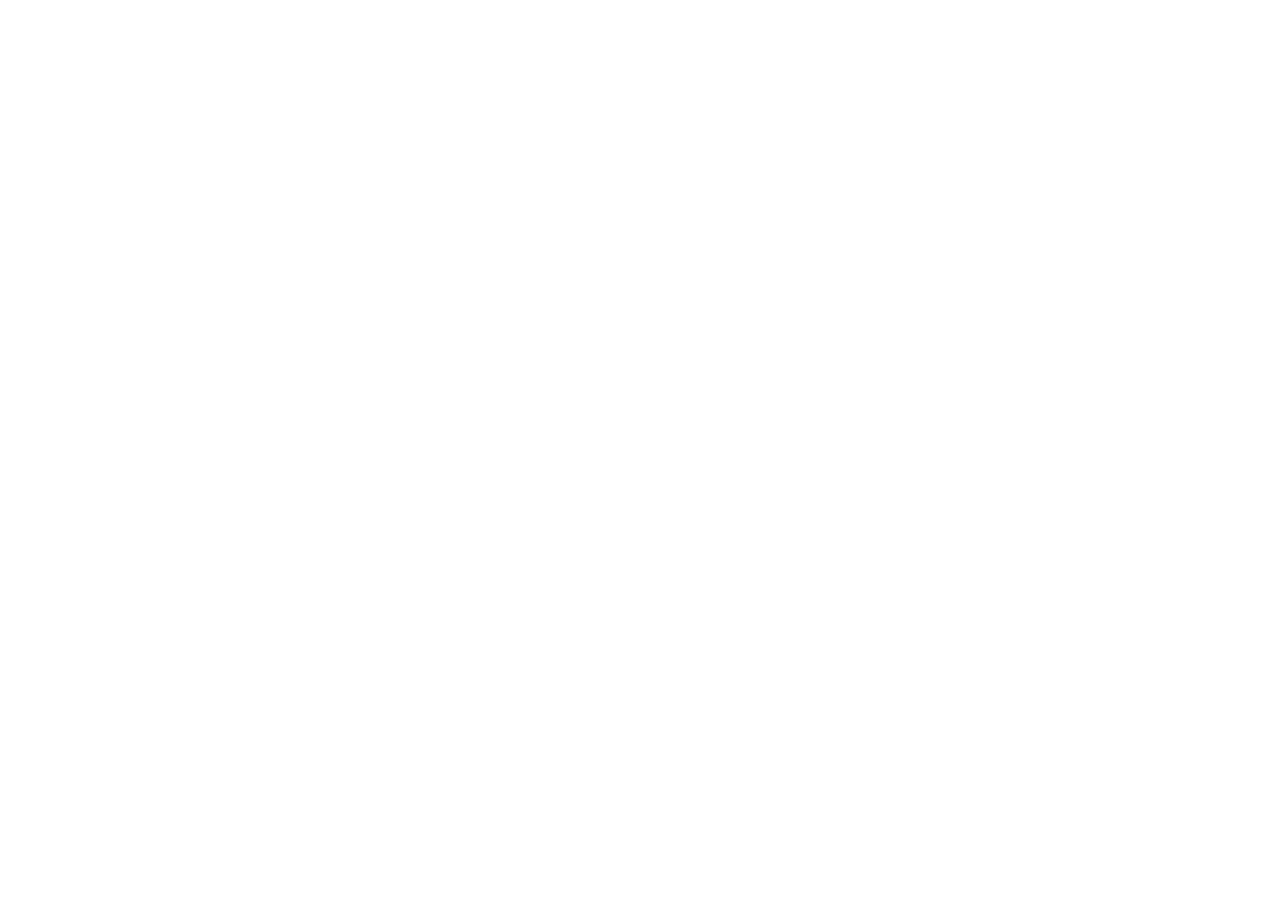
==== index.html @ 6b243b8c "feat: add base files" ====
<!DOCTYPE html>
<html lang="en">
<head>
    <meta charset="UTF-8">
    <meta http-equiv="X-UA-Compatible" content="IE=edge">
    <meta name="viewport" content="width=device-width, initial-scale=1.0">
    <title>SongBird quiz</title>
    <link rel="stylesheet" href="./style.css">
</head>
<body>
    
    <script src="./scripts/app.js"></script>
</body>
</html>
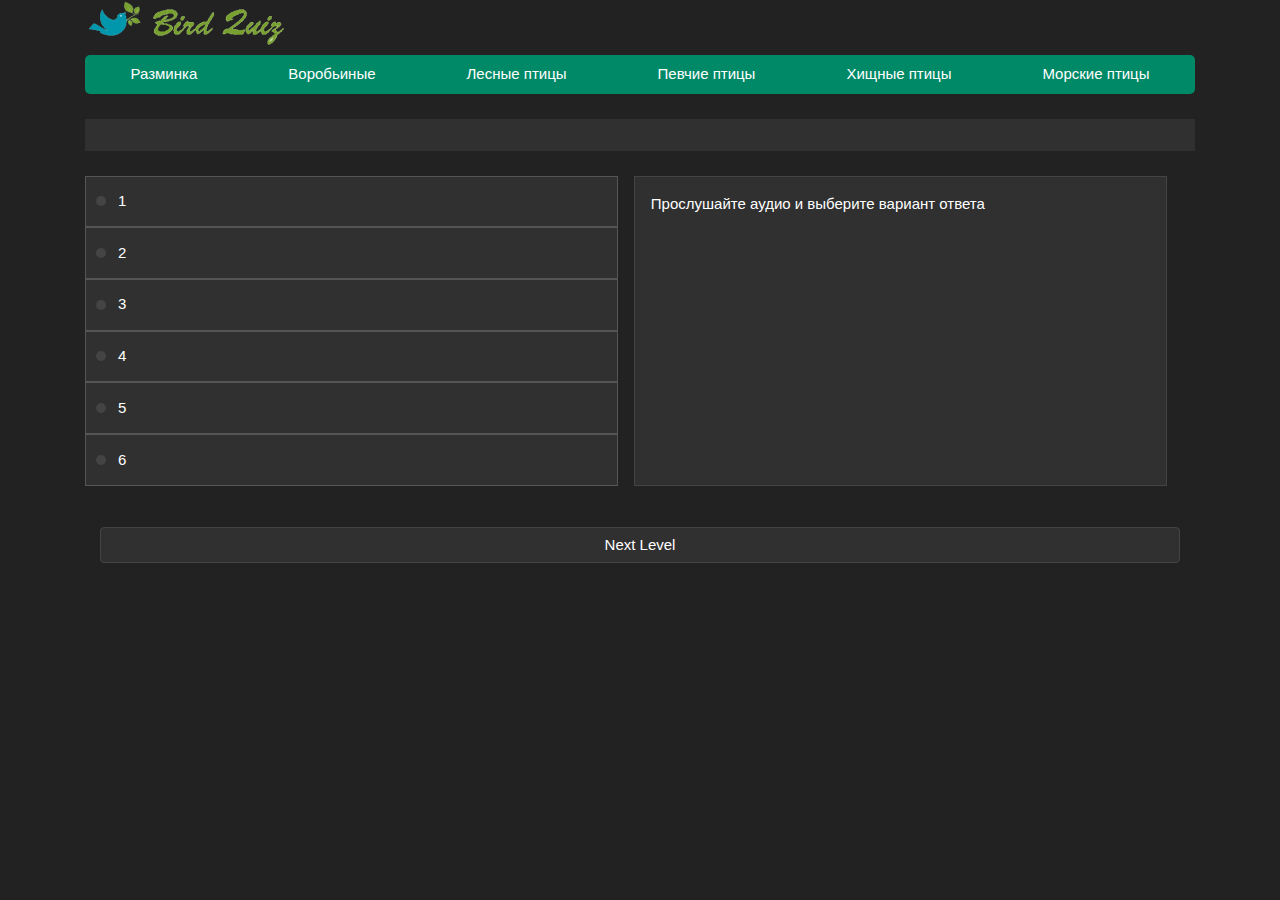
==== commit 0be9c798: "feat: add styles and layout" ====
--- a/index.html
+++ b/index.html
@@ -8,7 +8,54 @@
     <link rel="stylesheet" href="./style.css">
 </head>
 <body>
-    
+    <main class="container">
+        <header class="header">
+            <div class="header__top-panel">
+                <div class="logo"></div>
+            </div>
+            <ul class="progress__bar">
+            <li class="progress__item">Разминка</li>
+            <li class="progress__item">Воробьиные</li>
+            <li class="progress__item">Лесные птицы</li>
+            <li class="progress__item">Певчие птицы</li>
+            <li class="progress__item">Хищные птицы</li>
+            <li class="progress__item">Морские птицы</li>
+            </ul>
+        </header>
+     
+        <section class="quiz-question">
+
+            <!-- <img class="quiz-question__image" src="/img/unknown-bird.jpg" alt="bird">
+            <div class="quiz-question__info">
+                <h3 class="quiz-question__title">*****</h3>
+                <div class="quiz-question__audio">
+                </div>
+            </div> -->
+
+        </section>
+
+        <div class="quiz-controls">
+            <section class="options">
+                <ul class="options__list">
+                    <li class="options__list-item">
+                        1</li>
+                    <li class="options__list-item">2</li>
+                    <li class="options__list-item">3</li>
+                    <li class="options__list-item">4</li>
+                    <li class="options__list-item">5</li>
+                    <li class="options__list-item">6</li>
+                </ul>
+            </section>
+            <section class="card">
+                Прослушайте аудио и выберите вариант ответа
+                </section>
+            <button class="btn--level btn--active">Next Level</button>
+        </div>
+
+    </main>
+    <script src="./scripts/birdsData.js"></script>
+    <script src="./scripts/HTMLservice.js"></script>
+    <script src="./scripts/gameService.js"></script>
     <script src="./scripts/app.js"></script>
 </body>
 </html>--- a/style.css
+++ b/style.css
@@ -0,0 +1,197 @@
+* {
+  margin: 0;
+  padding: 0;
+  box-sizing: border-box;
+}
+
+body {
+  font-family: "Lato", -apple-system, BlinkMacSystemFont, "Segoe UI", Roboto, "Helvetica Neue", Arial, sans-serif, "Apple Color Emoji", "Segoe UI Emoji", "Segoe UI Symbol";
+  font-size: 0.9375rem;
+  font-weight: 400;
+  line-height: 1.5;
+  color: #fff;
+  text-align: left;
+  background-color: #222;
+}
+
+.container {
+  width: 100%;
+  padding-right: 15px;
+  padding-left: 15px;
+  margin-right: auto;
+  margin-left: auto;
+}
+
+.header {
+  display: flex;
+  flex-direction: column;
+}
+
+.logo {
+  background-image: url(./img/logo.png);
+  width: 200px;
+  height: 55px;
+  background-size: contain;
+  background-repeat: no-repeat;
+}
+
+.progress__bar {
+  display: flex;
+  list-style: none;
+  justify-content: space-between;
+  flex-wrap: wrap;
+  padding: 0;
+  margin-bottom: 25px;
+  border-radius: 5px;
+  overflow: hidden;
+}
+
+.progress__item {
+  padding: 0.5rem 0.75rem;
+  text-align: center;
+  background-color: #008966;
+  border-color: #007c5d;
+  flex: auto;
+}
+
+.progress__item--active {
+  background-color: #23b08d;
+}
+
+.quiz-question {
+  background-color: #303030;
+  display: flex;
+  padding: 1rem;
+  margin-bottom: 25px;
+}
+
+.quiz-question__info {
+  padding-left: 1rem;
+}
+
+.quiz-question__title {
+  font-size: 2rem;
+  margin-bottom: 0.5rem;
+  font-weight: 500;
+  line-height: 1.2;
+}
+
+.quiz-controls {
+  display: flex;
+  flex-wrap: wrap;
+  gap: 1rem;
+}
+
+.options {
+  flex: 0 0 48%;
+}
+
+.options__list {
+  list-style-type: none;
+}
+
+.options__list-item {
+  position: relative;
+  padding: 0.85rem 2rem;
+  background-color: #303030;
+  border: 1px solid #555;
+  cursor: pointer;
+}
+.options__list-item::before {
+  position: absolute;
+  content: "";
+  width: 10px;
+  height: 10px;
+  left: 10px;
+  top: 50%;
+  transform: translateY(-50%);
+  background-color: #444;
+  border-radius: 50%;
+}
+
+.options__list-item--error::before {
+  background-color: rgb(252, 5, 5);
+}
+
+.options__list-item--correct::before {
+  background-color: rgb(74, 223, 57);
+}
+
+.card {
+  flex: 0 0 48%;
+  background-color: #303030;
+  padding: 1rem;
+  border: 1px solid #444;
+  width: 100%;
+}
+
+.card__image {
+  display: block;
+  margin: 0 auto 25px;
+  width: 200px;
+  height: 155px;
+  border-radius: 10px;
+  -o-object-fit: cover;
+     object-fit: cover;
+  vertical-align: middle;
+  border-style: none;
+}
+
+.card__title, .card__title-latin, .card__media {
+  padding: 0.25rem;
+}
+
+.btn--level {
+  width: 100%;
+  margin: 25px 15px;
+  background-color: #303030;
+  border: 1px solid #444;
+  color: #fff !important;
+  padding: 0.375rem 0.75rem;
+  font-size: 0.9375rem;
+  line-height: 1.5;
+  border-radius: 0.25rem;
+  cursor: pointer;
+  transition: 0.3s;
+}
+
+@media (min-width: 576px) {
+  .container,
+.container-sm {
+    max-width: 540px;
+  }
+}
+@media (min-width: 768px) {
+  .container {
+    max-width: 720px;
+  }
+}
+@media (min-width: 576px) {
+  .container {
+    max-width: 540px;
+  }
+}
+@media (min-width: 768px) {
+  .container,
+.container-sm,
+.container-md {
+    max-width: 720px;
+  }
+}
+@media (min-width: 992px) {
+  .container,
+.container-sm,
+.container-md,
+.container-lg {
+    max-width: 960px;
+  }
+}
+@media (min-width: 1200px) {
+  .container,
+.container-sm,
+.container-md,
+.container-lg,
+.container-xl {
+    max-width: 1140px;
+  }
+}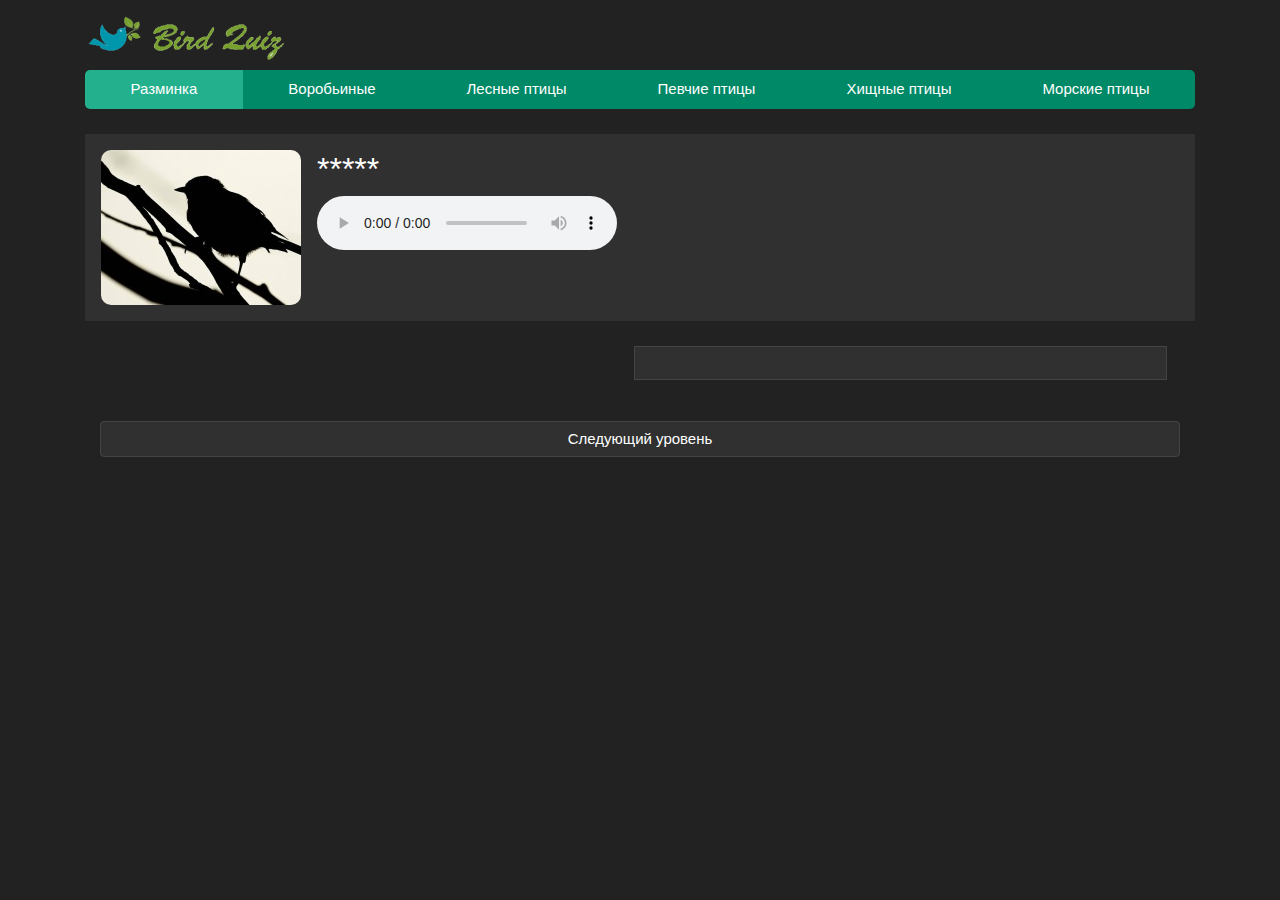
==== commit f0735165: "fix: styles and layout" ====
--- a/index.html
+++ b/index.html
@@ -37,19 +37,13 @@
         <div class="quiz-controls">
             <section class="options">
                 <ul class="options__list">
-                    <li class="options__list-item">
-                        1</li>
-                    <li class="options__list-item">2</li>
-                    <li class="options__list-item">3</li>
-                    <li class="options__list-item">4</li>
-                    <li class="options__list-item">5</li>
-                    <li class="options__list-item">6</li>
+
                 </ul>
             </section>
             <section class="card">
-                Прослушайте аудио и выберите вариант ответа
+                
                 </section>
-            <button class="btn--level btn--active">Next Level</button>
+            <button class="btn--level" data-controls="nextLevel">Следующий уровень</button>
         </div>
 
     </main>
--- a/style.css
+++ b/style.css
@@ -16,8 +16,7 @@
 
 .container {
   width: 100%;
-  padding-right: 15px;
-  padding-left: 15px;
+  padding: 15px 15px;
   margin-right: auto;
   margin-left: auto;
 }
@@ -63,6 +62,12 @@
   display: flex;
   padding: 1rem;
   margin-bottom: 25px;
+}
+
+.quiz-question__image {
+  width: 200px;
+  height: 155px;
+  border-radius: 10px;
 }
 
 .quiz-question__info {
@@ -155,6 +160,10 @@
   transition: 0.3s;
 }
 
+.btn--active {
+  background-color: #008966;
+}
+
 @media (min-width: 576px) {
   .container,
 .container-sm {
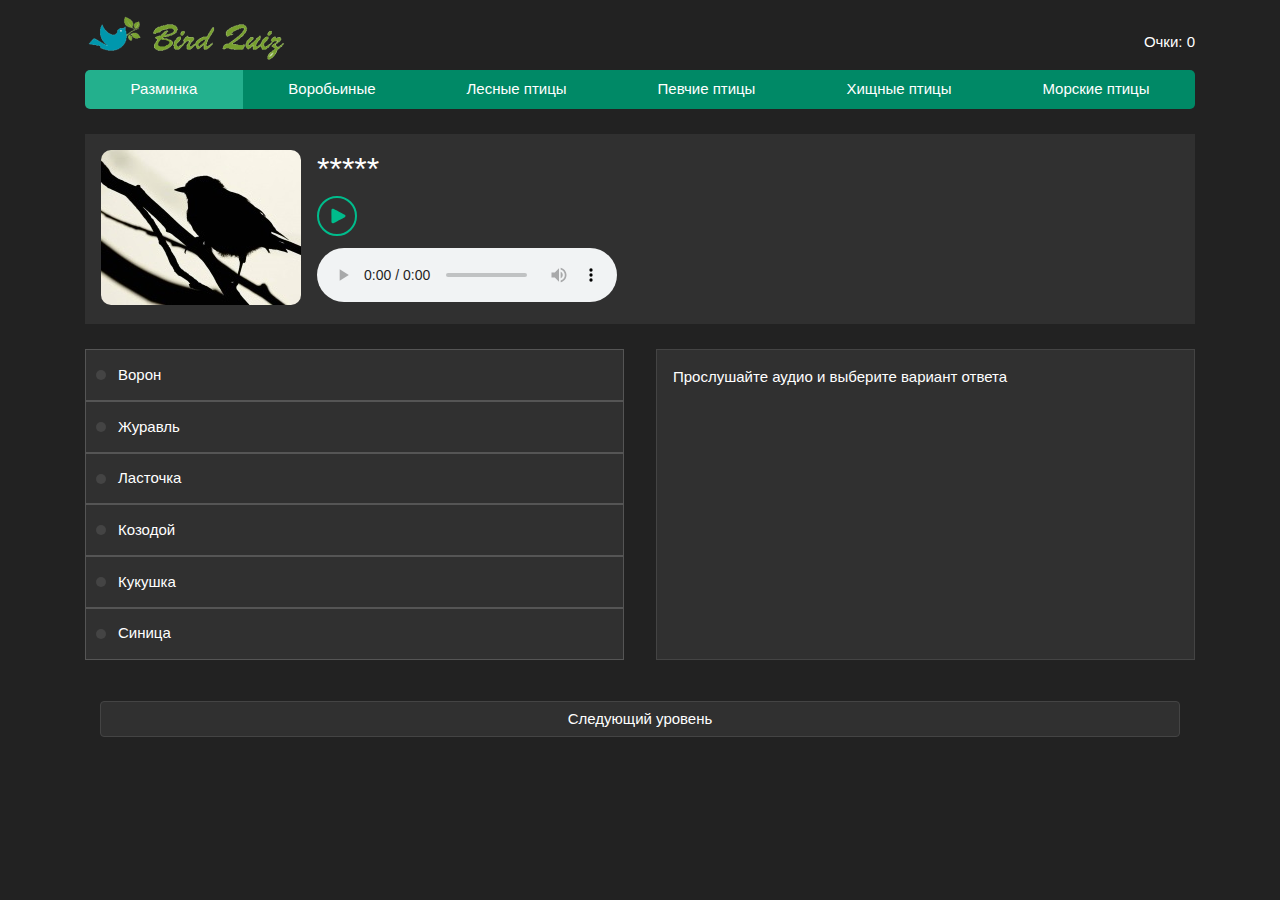
==== commit 64ede49e: "feat: update styles" ====
--- a/index.html
+++ b/index.html
@@ -12,6 +12,7 @@
         <header class="header">
             <div class="header__top-panel">
                 <div class="logo"></div>
+                <div class="score-container">Очки: <span id="score">0</span></div>
             </div>
             <ul class="progress__bar">
             <li class="progress__item">Разминка</li>
--- a/style.css
+++ b/style.css
@@ -26,6 +26,12 @@
   flex-direction: column;
 }
 
+.header__top-panel {
+  display: flex;
+  justify-content: space-between;
+  align-items: center;
+}
+
 .logo {
   background-image: url(./img/logo.png);
   width: 200px;
@@ -88,9 +94,15 @@
 }
 
 .options {
-  flex: 0 0 48%;
-}
-
+  flex: 0 0 100%;
+}
+
+@media screen and (min-width: 992px) {
+  .options {
+    flex: 0 0 50%;
+    padding-right: 1rem;
+  }
+}
 .options__list {
   list-style-type: none;
 }
@@ -123,7 +135,7 @@
 }
 
 .card {
-  flex: 0 0 48%;
+  flex: 1;
   background-color: #303030;
   padding: 1rem;
   border: 1px solid #444;
@@ -203,4 +215,38 @@
 .container-xl {
     max-width: 1140px;
   }
+}
+.playback-button {
+  display: flex;
+  align-items: center;
+  transition: 0.2s;
+  width: 40px;
+  height: 40px;
+  border: 2px solid #00bc8c;
+  justify-content: center;
+  border-radius: 50%;
+  margin-right: 20px;
+  margin-bottom: 12px;
+  cursor: pointer;
+}
+
+.playback-button svg {
+  transition: 0.2s;
+  width: 18px;
+  height: 18px;
+  color: #54b1c1;
+}
+
+.playback-button.playback-button--playing svg.playback-play {
+  display: none;
+}
+.playback-button.playback-button--playing svg.playback-pause {
+  display: block;
+}
+
+.playback-button svg.playback-play {
+  display: block;
+}
+.playback-button svg.playback-pause {
+  display: none;
 }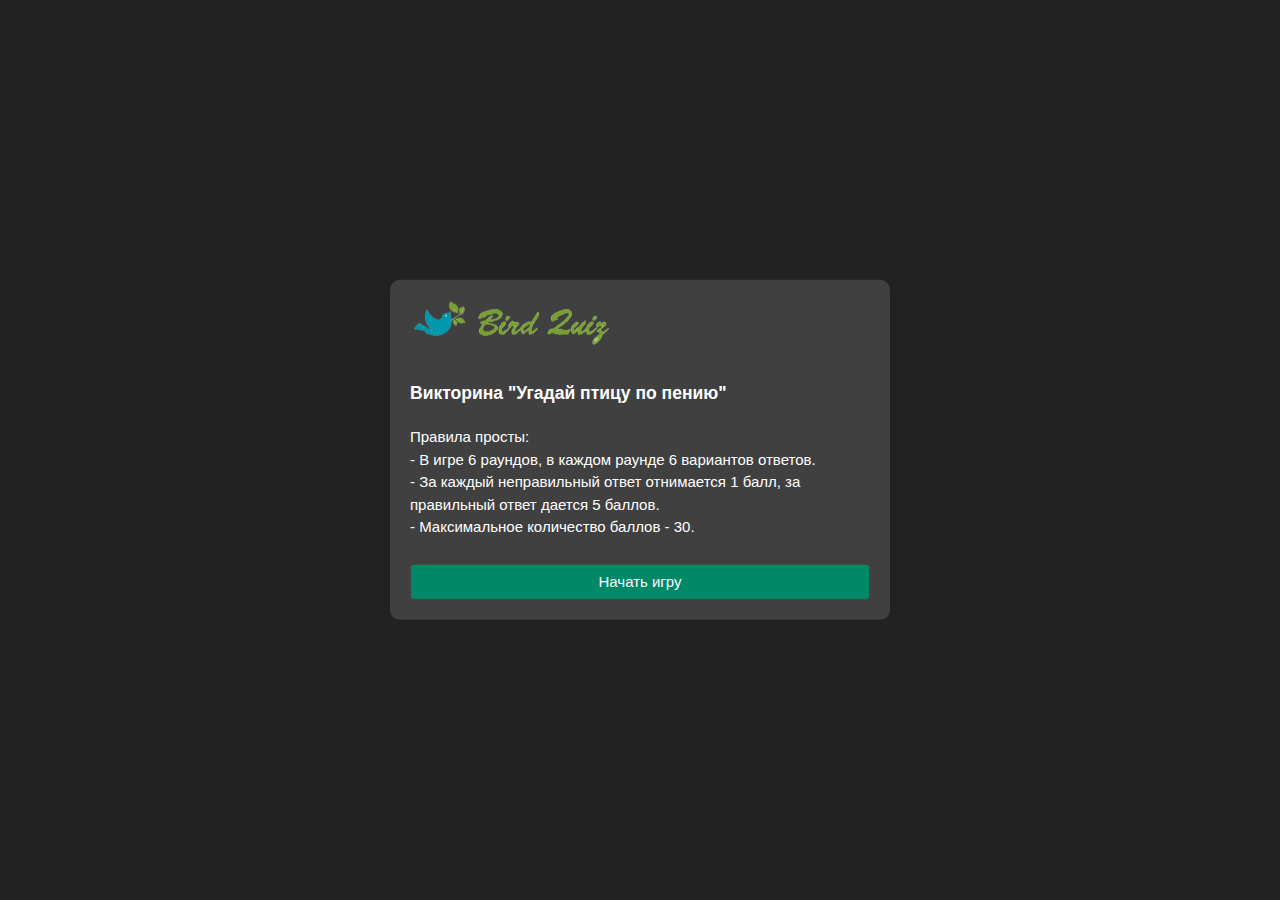
==== commit bcec79a7: "feat: add start and end screens layout" ====
--- a/index.html
+++ b/index.html
@@ -8,7 +8,24 @@
     <link rel="stylesheet" href="./style.css">
 </head>
 <body>
-    <main class="container">
+    <div class="container" id="slide1">
+        <div class="start-container">
+            <div class="logo"></div>
+
+            <div class="start-container__description">
+                <h3>Викторина "Угадай птицу по пению"</h3>
+
+                <div>Правила просты:</div>
+                <div>- В игре 6 раундов, в каждом раунде 6 вариантов ответов.</div>
+                <div>- За каждый неправильный ответ отнимается 1 балл, за правильный ответ дается 5 баллов.</div>
+                <div>- Максимальное количество баллов - 30.</div>
+            </div>
+    
+            <button  class="btn--start" data-controls="startGame" >Начать игру</button>
+
+        </div>
+    </div>
+    <div class="container hidden">
         <header class="header">
             <div class="header__top-panel">
                 <div class="logo"></div>
@@ -47,7 +64,22 @@
             <button class="btn--level" data-controls="nextLevel">Следующий уровень</button>
         </div>
 
-    </main>
+    </div>
+    <div class="container hidden" id="slide3">
+        <div class="start-container">
+            <div class="logo"></div>
+
+            <div class="start-container__description">
+               <h3>Результаты</h3>
+               <div id="results"></div>
+            </div>
+    
+            <button  class="btn--start" data-controls="newGame" >Сыграть заново</button>
+
+
+    </div>
+
+
     <script src="./scripts/birdsData.js"></script>
     <script src="./scripts/HTMLservice.js"></script>
     <script src="./scripts/gameService.js"></script>
--- a/style.css
+++ b/style.css
@@ -5,6 +5,7 @@
 }
 
 body {
+  position: relative;
   font-family: "Lato", -apple-system, BlinkMacSystemFont, "Segoe UI", Roboto, "Helvetica Neue", Arial, sans-serif, "Apple Color Emoji", "Segoe UI Emoji", "Segoe UI Symbol";
   font-size: 0.9375rem;
   font-weight: 400;
@@ -12,13 +13,52 @@
   color: #fff;
   text-align: left;
   background-color: #222;
+  width: 100%;
+  height: 100vh;
+}
+
+h3 {
+  margin-bottom: 20px;
 }
 
 .container {
-  width: 100%;
+  width: 100vw;
   padding: 15px 15px;
   margin-right: auto;
   margin-left: auto;
+  width: 100vw;
+  transition: margin 0.5s ease-out;
+}
+
+#slide1, #slide3 {
+  top: 50%;
+  left: 50%;
+  position: absolute;
+  transform: translateY(-50%) translateX(-50%);
+}
+
+.start-container {
+  margin: 0 auto;
+  background-color: rgb(65, 64, 64);
+  border-radius: 10px;
+  padding: 20px;
+  width: 500px;
+  display: flex;
+  flex-direction: column;
+  justify-content: space-between;
+}
+
+.start-container__description {
+  margin: 25px 0;
+}
+
+.container.start {
+  display: flex;
+  justify-content: center;
+}
+
+.container.hidden {
+  display: none;
 }
 
 .header {
@@ -78,9 +118,10 @@
 
 .quiz-question__info {
   padding-left: 1rem;
-}
-
-.quiz-question__title {
+  width: 50%;
+}
+
+.quiz-title {
   font-size: 2rem;
   margin-bottom: 0.5rem;
   font-weight: 500;
@@ -154,7 +195,9 @@
   border-style: none;
 }
 
-.card__title, .card__title-latin, .card__media {
+.card__title,
+.card__title-latin,
+.card__media {
   padding: 0.25rem;
 }
 
@@ -172,6 +215,19 @@
   transition: 0.3s;
 }
 
+.btn--start {
+  width: 100%;
+  background-color: #008966;
+  border: 1px solid #444;
+  color: #fff !important;
+  padding: 0.375rem 0.75rem;
+  font-size: 0.9375rem;
+  line-height: 1.5;
+  border-radius: 0.25rem;
+  cursor: pointer;
+  transition: 0.3s;
+}
+
 .btn--active {
   background-color: #008966;
 }
@@ -216,6 +272,12 @@
     max-width: 1140px;
   }
 }
+.playback-controls {
+  display: flex;
+  justify-content: space-between;
+  align-items: center;
+}
+
 .playback-button {
   display: flex;
   align-items: center;
@@ -229,6 +291,9 @@
   margin-bottom: 12px;
   cursor: pointer;
 }
+.playback-button > * {
+  pointer-events: none;
+}
 
 .playback-button svg {
   transition: 0.2s;
@@ -237,6 +302,12 @@
   color: #54b1c1;
 }
 
+.playback-time {
+  display: flex;
+  justify-content: space-between;
+  align-items: center;
+}
+
 .playback-button.playback-button--playing svg.playback-play {
   display: none;
 }
@@ -249,4 +320,19 @@
 }
 .playback-button svg.playback-pause {
   display: none;
+}
+
+.playback-progress-container {
+  margin: 0 5px;
+  height: 10px;
+  width: 80%;
+  border-radius: 5px;
+  background-color: #444;
+  overflow: hidden;
+}
+
+.playback-progress {
+  background-color: #008966;
+  border-radius: 5px;
+  height: 100%;
 }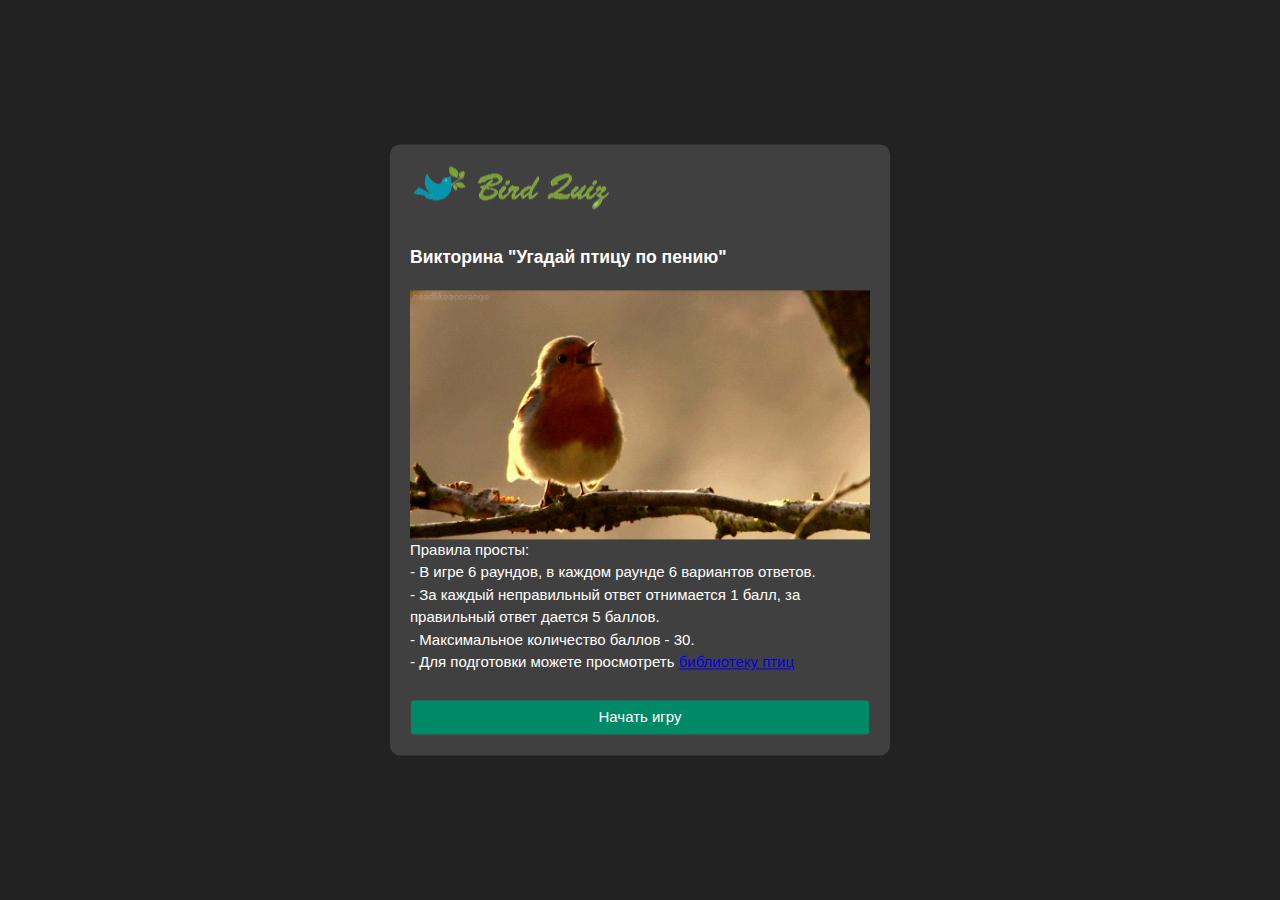
==== commit c189e453: "feat: add gids and layout fix" ====
--- a/index.html
+++ b/index.html
@@ -4,7 +4,7 @@
     <meta charset="UTF-8">
     <meta http-equiv="X-UA-Compatible" content="IE=edge">
     <meta name="viewport" content="width=device-width, initial-scale=1.0">
-    <title>SongBird quiz</title>
+    <title>SongBird quiz @alexmegadrive</title>
     <link rel="stylesheet" href="./style.css">
 </head>
 <body>
@@ -14,13 +14,14 @@
 
             <div class="start-container__description">
                 <h3>Викторина "Угадай птицу по пению"</h3>
-
+                <div style="width:100%;height:0;padding-bottom:54%;position:relative;"><img src="./media/bird.gif" width="100%" height="100%" style="position:absolute" frameBorder="0" class="giphy-embed" ></img></div>
                 <div>Правила просты:</div>
                 <div>- В игре 6 раундов, в каждом раунде 6 вариантов ответов.</div>
                 <div>- За каждый неправильный ответ отнимается 1 балл, за правильный ответ дается 5 баллов.</div>
                 <div>- Максимальное количество баллов - 30.</div>
+                <div>- Для подготовки можете просмотреть <a href="./library.html" target="_blank">библиотеку птиц</a></div>
+
             </div>
-    
             <button  class="btn--start" data-controls="startGame" >Начать игру</button>
 
         </div>
@@ -42,24 +43,14 @@
         </header>
      
         <section class="quiz-question">
-
-            <!-- <img class="quiz-question__image" src="/img/unknown-bird.jpg" alt="bird">
-            <div class="quiz-question__info">
-                <h3 class="quiz-question__title">*****</h3>
-                <div class="quiz-question__audio">
-                </div>
-            </div> -->
-
         </section>
 
         <div class="quiz-controls">
             <section class="options">
                 <ul class="options__list">
-
                 </ul>
             </section>
             <section class="card">
-                
                 </section>
             <button class="btn--level" data-controls="nextLevel">Следующий уровень</button>
         </div>
@@ -68,15 +59,12 @@
     <div class="container hidden" id="slide3">
         <div class="start-container">
             <div class="logo"></div>
-
+            <div style="width:100%;height:0;padding-bottom:54%;position:relative;"><img src="./media/cool_bird.gif" width="100%" height="100%" style="position:absolute" frameBorder="0" class="giphy-embed" ></img></div>
             <div class="start-container__description">
                <h3>Результаты</h3>
                <div id="results"></div>
             </div>
-    
             <button  class="btn--start" data-controls="newGame" >Сыграть заново</button>
-
-
     </div>
 
 
--- a/style.css
+++ b/style.css
@@ -17,8 +17,16 @@
   height: 100vh;
 }
 
+a:visited {
+  color: inherit;
+}
+
 h3 {
   margin-bottom: 20px;
+}
+
+.library {
+  padding: 30px 15px;
 }
 
 .container {
@@ -30,7 +38,8 @@
   transition: margin 0.5s ease-out;
 }
 
-#slide1, #slide3 {
+#slide1,
+#slide3 {
   top: 50%;
   left: 50%;
   position: absolute;
@@ -42,7 +51,8 @@
   background-color: rgb(65, 64, 64);
   border-radius: 10px;
   padding: 20px;
-  width: 500px;
+  width: 100%;
+  max-width: 500px;
   display: flex;
   flex-direction: column;
   justify-content: space-between;
@@ -106,6 +116,7 @@
 .quiz-question {
   background-color: #303030;
   display: flex;
+  flex-direction: column;
   padding: 1rem;
   margin-bottom: 25px;
 }
@@ -118,7 +129,7 @@
 
 .quiz-question__info {
   padding-left: 1rem;
-  width: 50%;
+  width: 100%;
 }
 
 .quiz-title {
@@ -181,6 +192,11 @@
   padding: 1rem;
   border: 1px solid #444;
   width: 100%;
+  box-sizing: border-box;
+}
+
+.library > .card {
+  margin: 15px 0px;
 }
 
 .card__image {
@@ -193,6 +209,10 @@
      object-fit: cover;
   vertical-align: middle;
   border-style: none;
+  transition: all 0.2s ease-in;
+}
+.card__image:hover {
+  transform: scale(2);
 }
 
 .card__title,
@@ -203,7 +223,7 @@
 
 .btn--level {
   width: 100%;
-  margin: 25px 15px;
+  margin: 25px 0px;
   background-color: #303030;
   border: 1px solid #444;
   color: #fff !important;
@@ -232,46 +252,6 @@
   background-color: #008966;
 }
 
-@media (min-width: 576px) {
-  .container,
-.container-sm {
-    max-width: 540px;
-  }
-}
-@media (min-width: 768px) {
-  .container {
-    max-width: 720px;
-  }
-}
-@media (min-width: 576px) {
-  .container {
-    max-width: 540px;
-  }
-}
-@media (min-width: 768px) {
-  .container,
-.container-sm,
-.container-md {
-    max-width: 720px;
-  }
-}
-@media (min-width: 992px) {
-  .container,
-.container-sm,
-.container-md,
-.container-lg {
-    max-width: 960px;
-  }
-}
-@media (min-width: 1200px) {
-  .container,
-.container-sm,
-.container-md,
-.container-lg,
-.container-xl {
-    max-width: 1140px;
-  }
-}
 .playback-controls {
   display: flex;
   justify-content: space-between;
@@ -335,4 +315,47 @@
   background-color: #008966;
   border-radius: 5px;
   height: 100%;
+  pointer-events: none;
+}
+
+@media (min-width: 576px) {
+  .container,
+.container-sm {
+    max-width: 540px;
+  }
+  .quiz-question {
+    flex-direction: row;
+  }
+  .quiz-question__info {
+    width: 50%;
+  }
+}
+@media (min-width: 768px) {
+  .container {
+    max-width: 720px;
+  }
+}
+@media (min-width: 768px) {
+  .container,
+.container-sm,
+.container-md {
+    max-width: 720px;
+  }
+}
+@media (min-width: 992px) {
+  .container,
+.container-sm,
+.container-md,
+.container-lg {
+    max-width: 960px;
+  }
+}
+@media (min-width: 1200px) {
+  .container,
+.container-sm,
+.container-md,
+.container-lg,
+.container-xl {
+    max-width: 1140px;
+  }
 }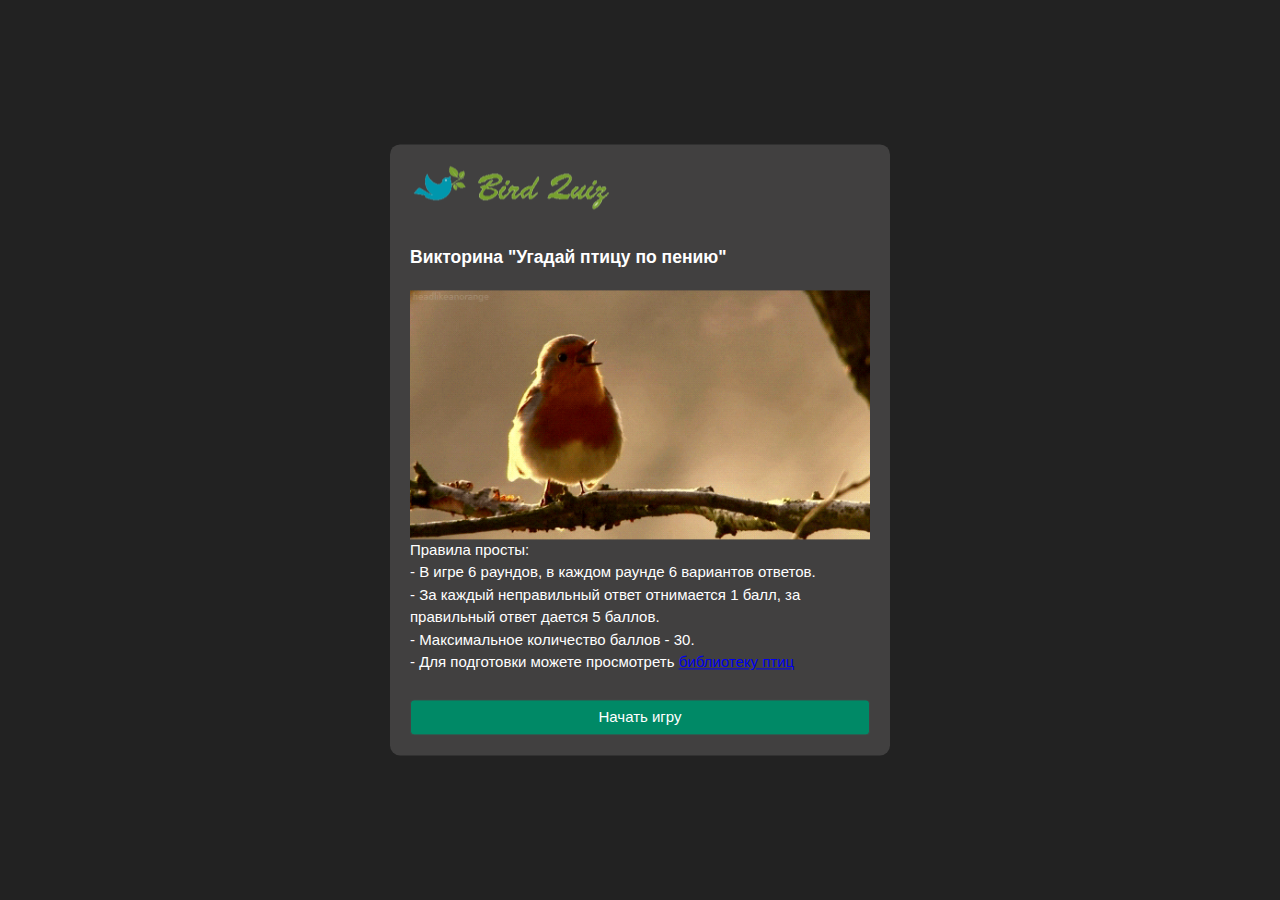
==== commit 0cc26564: "refactor: html and js" ====
--- a/index.html
+++ b/index.html
@@ -1,5 +1,6 @@
 <!DOCTYPE html>
 <html lang="en">
+
 <head>
     <meta charset="UTF-8">
     <meta http-equiv="X-UA-Compatible" content="IE=edge">
@@ -7,6 +8,7 @@
     <title>SongBird quiz @alexmegadrive</title>
     <link rel="stylesheet" href="./style.css">
 </head>
+
 <body>
     <div class="container" id="slide1">
         <div class="start-container">
@@ -14,15 +16,18 @@
 
             <div class="start-container__description">
                 <h3>Викторина "Угадай птицу по пению"</h3>
-                <div style="width:100%;height:0;padding-bottom:54%;position:relative;"><img src="./media/bird.gif" width="100%" height="100%" style="position:absolute" frameBorder="0" class="giphy-embed" ></img></div>
+                <div style="width:100%;height:0;padding-bottom:54%;position:relative;"><img src="./media/bird.gif"
+                        width="100%" height="100%" style="position:absolute" frameBorder="0" class="giphy-embed"></img>
+                </div>
                 <div>Правила просты:</div>
                 <div>- В игре 6 раундов, в каждом раунде 6 вариантов ответов.</div>
                 <div>- За каждый неправильный ответ отнимается 1 балл, за правильный ответ дается 5 баллов.</div>
                 <div>- Максимальное количество баллов - 30.</div>
-                <div>- Для подготовки можете просмотреть <a href="./library.html" target="_blank">библиотеку птиц</a></div>
+                <div>- Для подготовки можете просмотреть <a href="./library.html" target="_blank">библиотеку птиц</a>
+                </div>
 
             </div>
-            <button  class="btn--start" data-controls="startGame" >Начать игру</button>
+            <button class="btn--start" data-controls="startGame">Начать игру</button>
 
         </div>
     </div>
@@ -33,15 +38,15 @@
                 <div class="score-container">Очки: <span id="score">0</span></div>
             </div>
             <ul class="progress__bar">
-            <li class="progress__item">Разминка</li>
-            <li class="progress__item">Воробьиные</li>
-            <li class="progress__item">Лесные птицы</li>
-            <li class="progress__item">Певчие птицы</li>
-            <li class="progress__item">Хищные птицы</li>
-            <li class="progress__item">Морские птицы</li>
+                <li class="progress__item">Разминка</li>
+                <li class="progress__item">Воробьиные</li>
+                <li class="progress__item">Лесные птицы</li>
+                <li class="progress__item">Певчие птицы</li>
+                <li class="progress__item">Хищные птицы</li>
+                <li class="progress__item">Морские птицы</li>
             </ul>
         </header>
-     
+
         <section class="quiz-question">
         </section>
 
@@ -51,7 +56,7 @@
                 </ul>
             </section>
             <section class="card">
-                </section>
+            </section>
             <button class="btn--level" data-controls="nextLevel">Следующий уровень</button>
         </div>
 
@@ -59,18 +64,21 @@
     <div class="container hidden" id="slide3">
         <div class="start-container">
             <div class="logo"></div>
-            <div style="width:100%;height:0;padding-bottom:54%;position:relative;"><img src="./media/cool_bird.gif" width="100%" height="100%" style="position:absolute" frameBorder="0" class="giphy-embed" ></img></div>
+            <div style="width:100%;height:0;padding-bottom:54%;position:relative;"><img src="./media/cool_bird.gif"
+                    width="100%" height="100%" style="position:absolute" frameBorder="0" class="giphy-embed"></img>
+            </div>
             <div class="start-container__description">
-               <h3>Результаты</h3>
-               <div id="results"></div>
+                <h3>Результаты</h3>
+                <div id="results"></div>
             </div>
-            <button  class="btn--start" data-controls="newGame" >Сыграть заново</button>
-    </div>
+            <button class="btn--start" data-controls="newGame">Сыграть заново</button>
+        </div>
 
 
-    <script src="./scripts/birdsData.js"></script>
-    <script src="./scripts/HTMLservice.js"></script>
-    <script src="./scripts/gameService.js"></script>
-    <script src="./scripts/app.js"></script>
+        <script src="./scripts/birdsData.js"></script>
+        <script src="./scripts/HTMLservice.js"></script>
+        <script src="./scripts/gameService.js"></script>
+        <script src="./scripts/app.js"></script>
 </body>
+
 </html>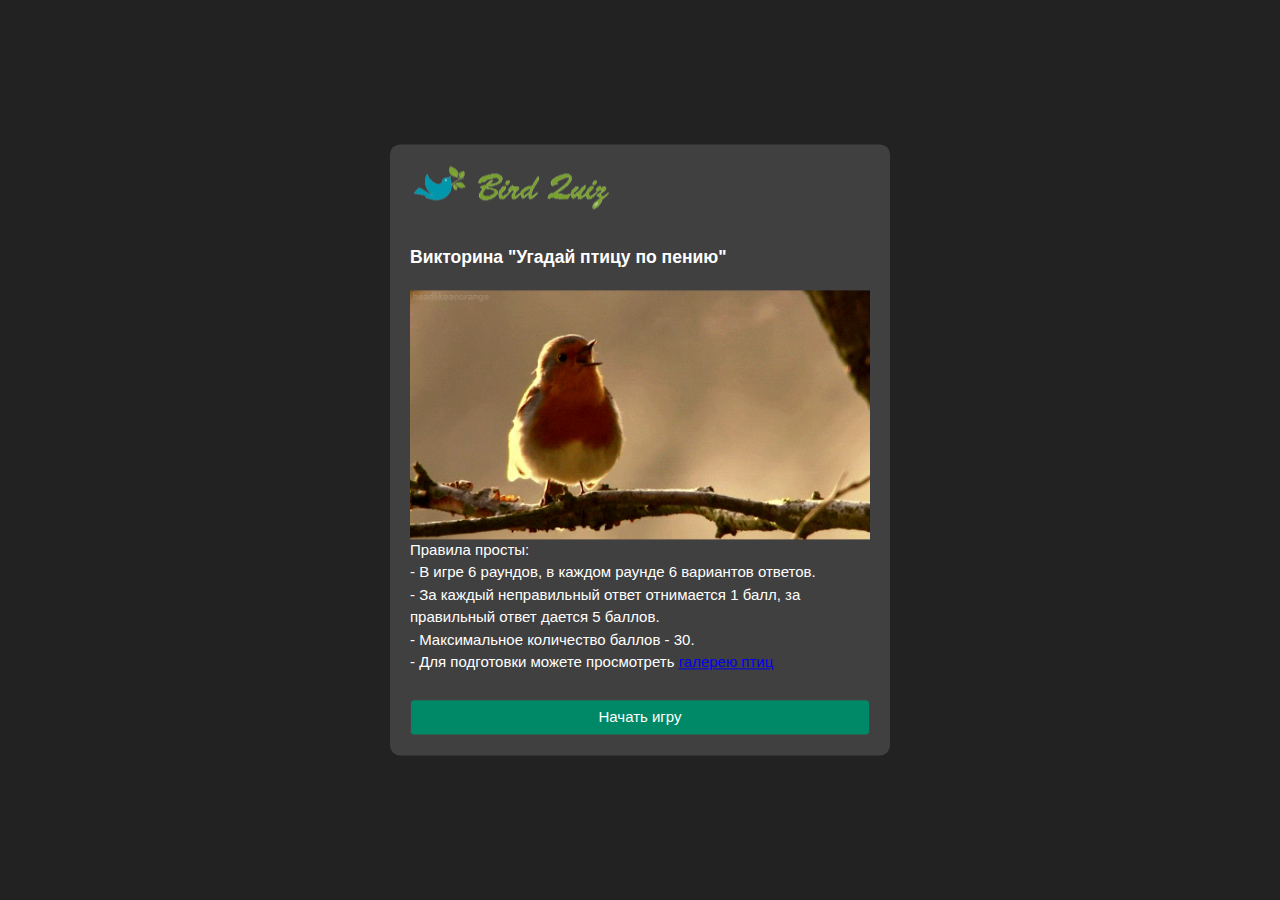
==== commit 8dccefb2: "fix: styles and refactoring" ====
--- a/index.html
+++ b/index.html
@@ -23,7 +23,7 @@
                 <div>- В игре 6 раундов, в каждом раунде 6 вариантов ответов.</div>
                 <div>- За каждый неправильный ответ отнимается 1 балл, за правильный ответ дается 5 баллов.</div>
                 <div>- Максимальное количество баллов - 30.</div>
-                <div>- Для подготовки можете просмотреть <a href="./library.html" target="_blank">библиотеку птиц</a>
+                <div>- Для подготовки можете просмотреть <a href="./library.html" target="_blank">галерею птиц</a>
                 </div>
 
             </div>
--- a/style.css
+++ b/style.css
@@ -199,9 +199,18 @@
   margin: 15px 0px;
 }
 
+.card__top {
+  display: flex;
+  flex-direction: column;
+}
+
+.card__top-right {
+  flex: 1;
+}
+
 .card__image {
   display: block;
-  margin: 0 auto 25px;
+  margin: 0 20px 20px 0;
   width: 200px;
   height: 155px;
   border-radius: 10px;
@@ -329,6 +338,10 @@
   .quiz-question__info {
     width: 50%;
   }
+  .card__top {
+    display: flex;
+    flex-direction: row;
+  }
 }
 @media (min-width: 768px) {
   .container {
